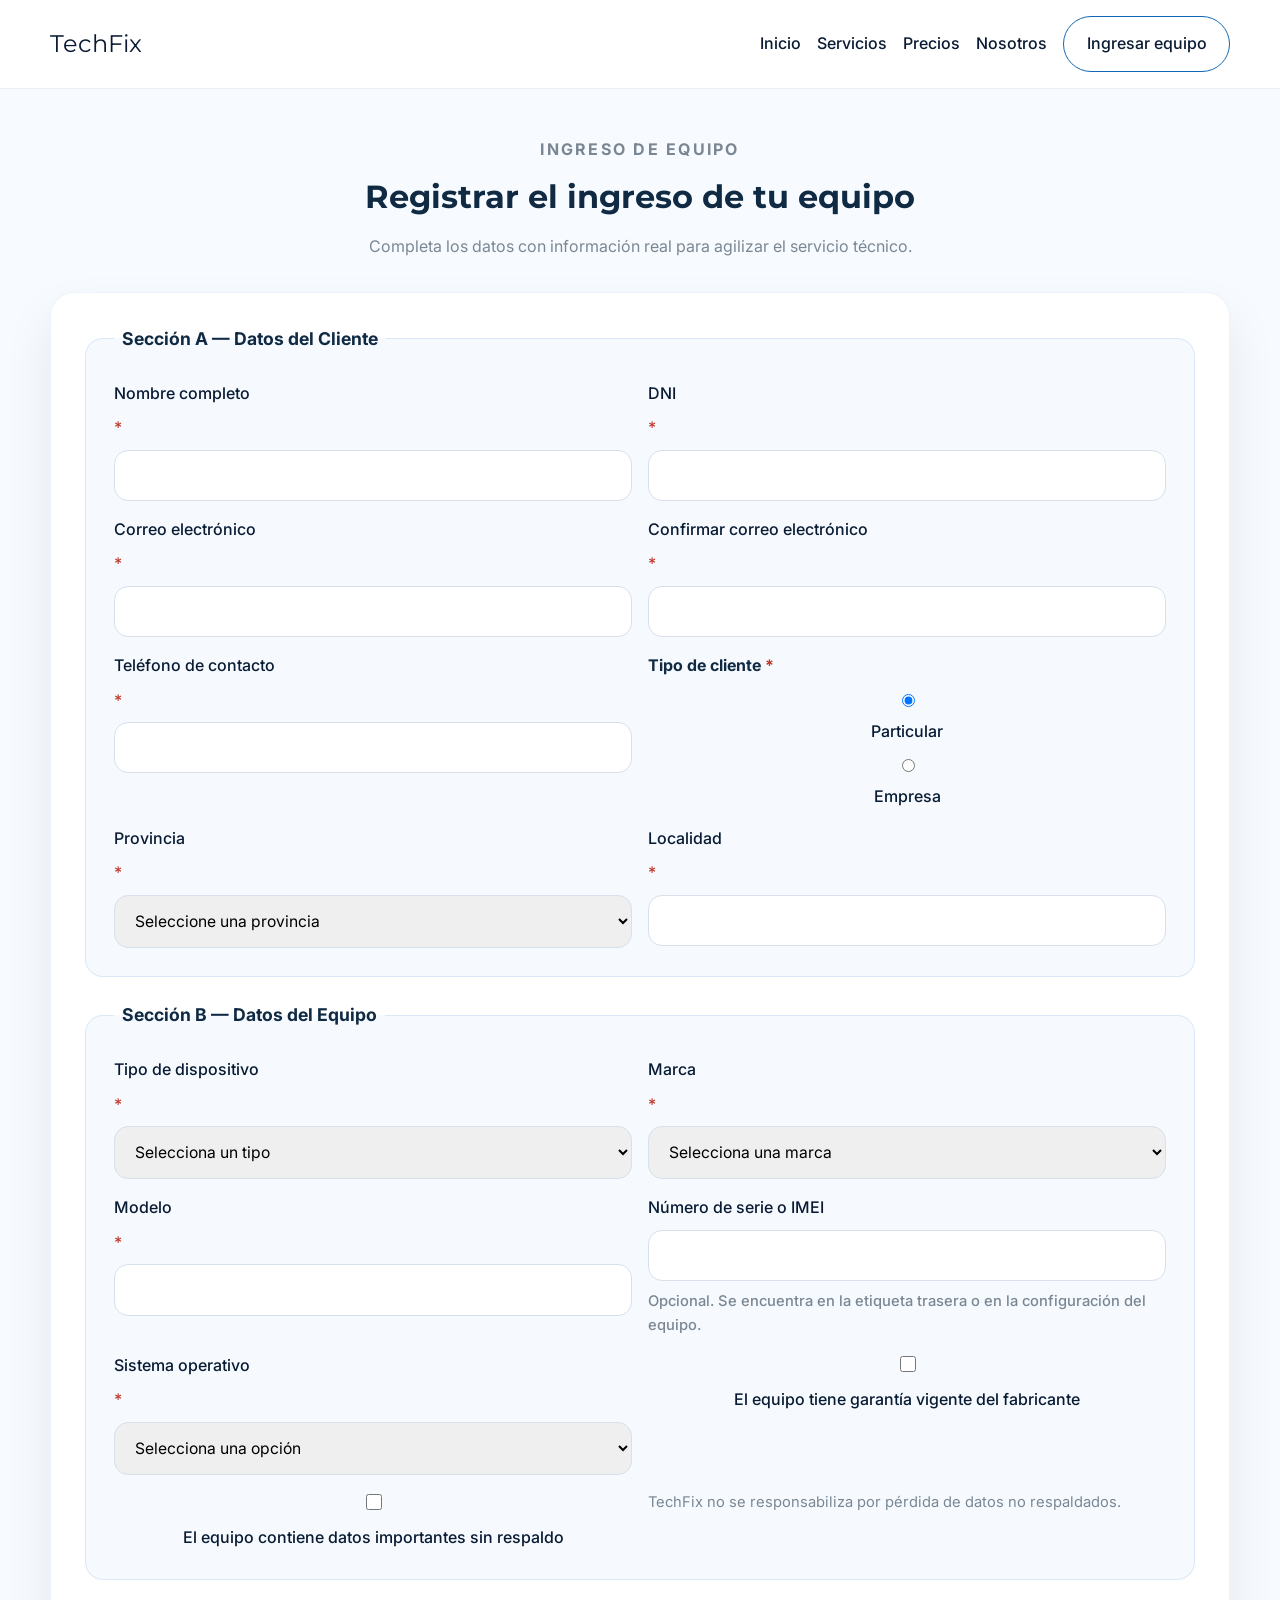
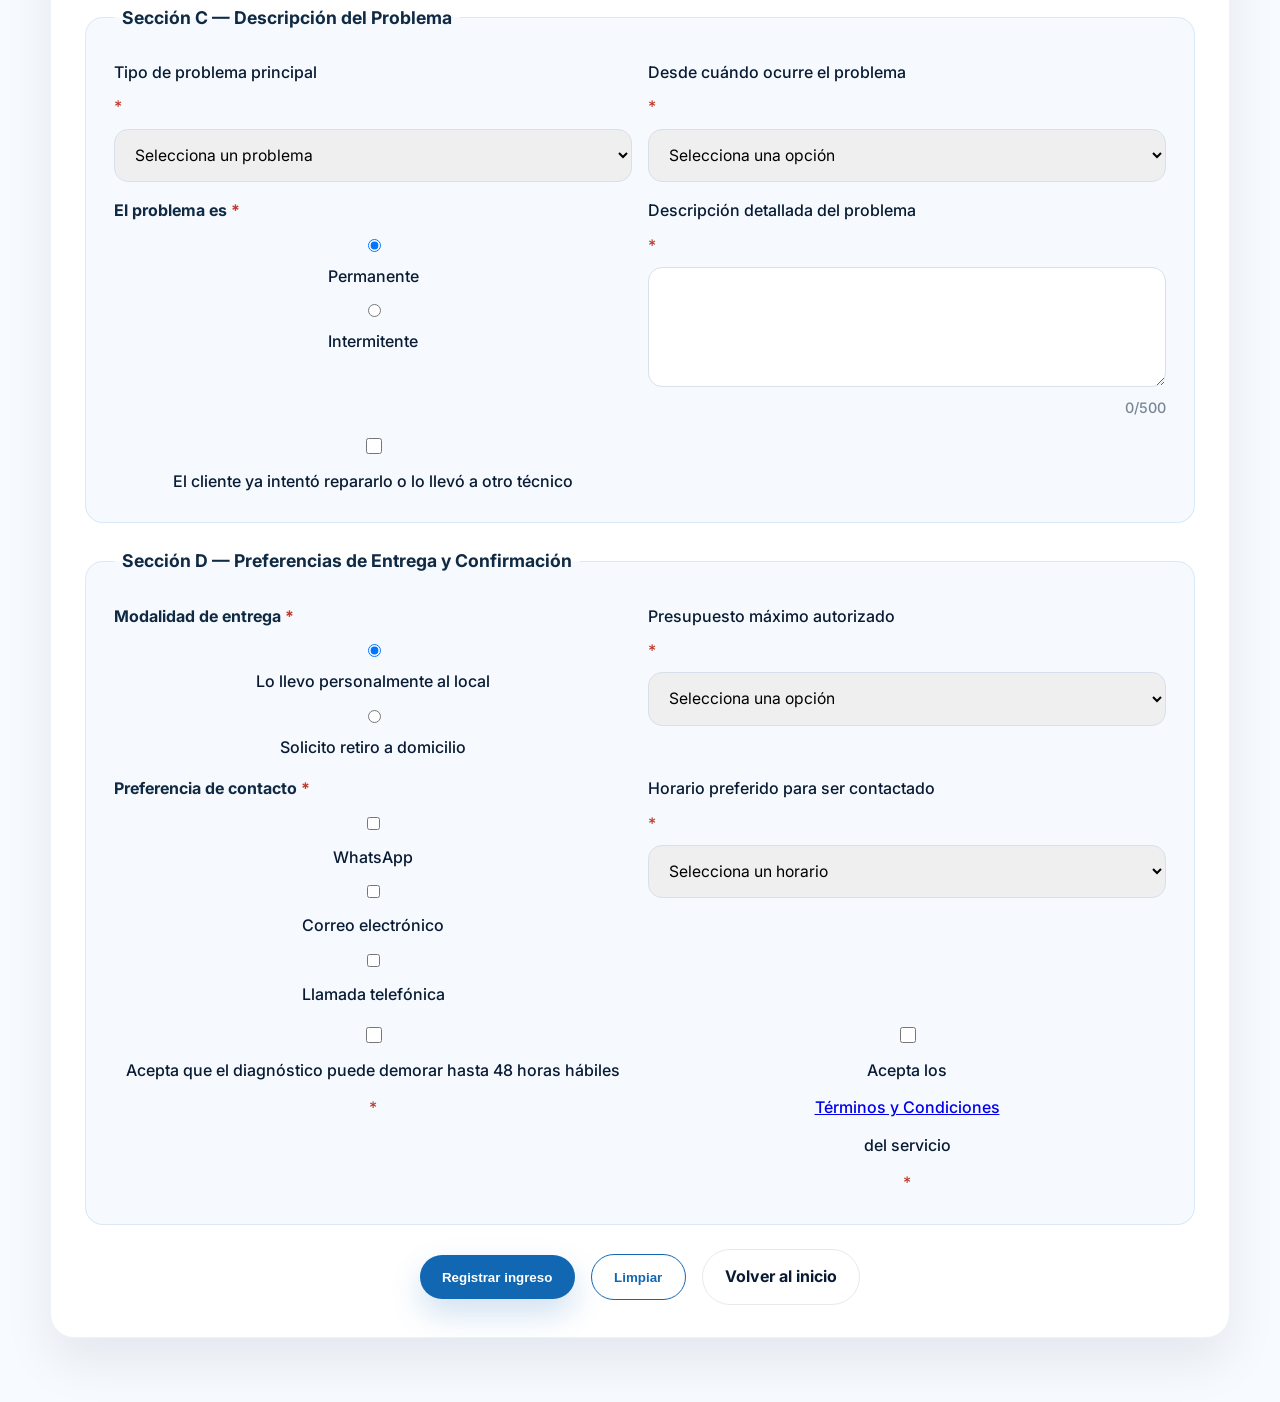
==== ingreso.html @ 47929bcd "etapa2: formulario de ingreso y estructura inicial" ====
<!DOCTYPE html>
<html lang="es">
<head>
  <meta charset="UTF-8">
  <meta name="viewport" content="width=device-width, initial-scale=1.0">
  <title>TechFix | Ingreso de Equipo</title>
  <link rel="preconnect" href="https://fonts.googleapis.com">
  <link rel="preconnect" href="https://fonts.gstatic.com" crossorigin>
  <link href="https://fonts.googleapis.com/css2?family=Inter:wght@400;500;600;700&family=Montserrat:wght@600;700&display=swap" rel="stylesheet">
  <link rel="stylesheet" href="style.css">
  <link rel="stylesheet" href="ingreso.css">
</head>
<body>
  <header class="site-header">
    <div class="container header-inner">
      <a href="index.html" class="brand">TechFix</a>
      <nav class="main-nav">
        <a href="index.html">Inicio</a>
        <a href="index.html#servicios">Servicios</a>
        <a href="index.html#precios">Precios</a>
        <a href="index.html#marcas">Nosotros</a>
        <a href="ingreso.html" class="button-outline">Ingresar equipo</a>
      </nav>
    </div>
  </header>

  <main>
    <section class="form-page">
      <div class="container">
        <div class="form-header">
          <p class="section-label">Ingreso de equipo</p>
          <h1>Registrar el ingreso de tu equipo</h1>
          <p>Completa los datos con información real para agilizar el servicio técnico.</p>
        </div>

        <form id="ingreso-form" class="card form-card" novalidate>
          <fieldset class="form-section">
            <legend>Sección A — Datos del Cliente</legend>
            <div class="form-grid">
              <label for="nombre">Nombre completo <span class="required">*</span>
                <input type="text" id="nombre" name="nombre" required>
              </label>
              <label for="dni">DNI <span class="required">*</span>
                <input type="text" id="dni" name="dni" required>
              </label>
              <label for="email">Correo electrónico <span class="required">*</span>
                <input type="email" id="email" name="email" required>
              </label>
              <label for="email-confirm">Confirmar correo electrónico <span class="required">*</span>
                <input type="email" id="email-confirm" name="email-confirm" required>
              </label>
              <label for="telefono">Teléfono de contacto <span class="required">*</span>
                <input type="tel" id="telefono" name="telefono" required>
              </label>
              <div class="field-group radios">
                <span class="field-label">Tipo de cliente <span class="required">*</span></span>
                <label><input type="radio" name="tipo-cliente" value="Particular" checked> Particular</label>
                <label><input type="radio" name="tipo-cliente" value="Empresa"> Empresa</label>
              </div>
              <div id="empresa-fields" class="conditional-field hidden">
                <label for="empresa">Nombre de la empresa
                  <input type="text" id="empresa" name="empresa">
                </label>
                <label for="cuit">CUIT
                  <input type="text" id="cuit" name="cuit">
                </label>
              </div>
              <label for="provincia">Provincia <span class="required">*</span>
                <select id="provincia" name="provincia" required>
                  <option value="">Seleccione una provincia</option>
                  <option>Buenos Aires</option>
                  <option>Catamarca</option>
                  <option>Chaco</option>
                  <option>Chubut</option>
                  <option>Córdoba</option>
                  <option>Corrientes</option>
                  <option>Entre Ríos</option>
                  <option>Formosa</option>
                  <option>Jujuy</option>
                  <option>La Pampa</option>
                  <option>La Rioja</option>
                  <option>Mendoza</option>
                  <option>Misiones</option>
                  <option>Neuquén</option>
                  <option>Río Negro</option>
                  <option>Salta</option>
                  <option>San Juan</option>
                  <option>San Luis</option>
                  <option>Santa Cruz</option>
                  <option>Santa Fe</option>
                  <option>Santiago del Estero</option>
                  <option>Tierra del Fuego</option>
                  <option>Tucumán</option>
                </select>
              </label>
              <label for="localidad">Localidad <span class="required">*</span>
                <input type="text" id="localidad" name="localidad" required>
              </label>
            </div>
          </fieldset>

          <fieldset class="form-section">
            <legend>Sección B — Datos del Equipo</legend>
            <div class="form-grid">
              <label for="tipo-equipo">Tipo de dispositivo <span class="required">*</span>
                <select id="tipo-equipo" name="tipo-equipo" required>
                  <option value="">Selecciona un tipo</option>
                  <option>Notebook</option>
                  <option>Computador de escritorio</option>
                  <option>Impresora</option>
                  <option>Tablet</option>
                  <option>Teléfono móvil</option>
                  <option>Otro</option>
                </select>
              </label>
              <div id="otro-equipo-field" class="conditional-field hidden">
                <label for="otro-equipo">Especificar otro dispositivo
                  <input type="text" id="otro-equipo" name="otro-equipo">
                </label>
              </div>
              <label for="marca">Marca <span class="required">*</span>
                <select id="marca" name="marca" required>
                  <option value="">Selecciona una marca</option>
                  <option>HP</option>
                  <option>Dell</option>
                  <option>Lenovo</option>
                  <option>Apple</option>
                  <option>Samsung</option>
                  <option>Asus</option>
                  <option>Acer</option>
                  <option>Canon</option>
                  <option>Otra</option>
                </select>
              </label>
              <div id="otra-marca-field" class="conditional-field hidden">
                <label for="otra-marca">Especificar otra marca
                  <input type="text" id="otra-marca" name="otra-marca">
                </label>
              </div>
              <label for="modelo">Modelo <span class="required">*</span>
                <input type="text" id="modelo" name="modelo" required>
              </label>
              <label for="serie">Número de serie o IMEI
                <input type="text" id="serie" name="serie">
                <span class="field-note">Opcional. Se encuentra en la etiqueta trasera o en la configuración del equipo.</span>
              </label>
              <label for="sistema-operativo">Sistema operativo <span class="required">*</span>
                <select id="sistema-operativo" name="sistema-operativo" required>
                  <option value="">Selecciona una opción</option>
                  <option>Windows 10</option>
                  <option>Windows 11</option>
                  <option>macOS</option>
                  <option>Linux</option>
                  <option>Android</option>
                  <option>iOS</option>
                  <option>No aplica / No sabe</option>
                </select>
              </label>
              <label class="checkbox-field">
                <input type="checkbox" id="garantia" name="garantia">
                El equipo tiene garantía vigente del fabricante
              </label>
              <div id="garantia-field" class="conditional-field hidden">
                <label for="orden-compra">Número de orden de compra o fecha de compra
                  <input type="text" id="orden-compra" name="orden-compra">
                </label>
              </div>
              <label class="checkbox-field">
                <input type="checkbox" id="datos-importantes" name="datos-importantes">
                El equipo contiene datos importantes sin respaldo
              </label>
              <p class="warning-note">TechFix no se responsabiliza por pérdida de datos no respaldados.</p>
            </div>
          </fieldset>

          <fieldset class="form-section">
            <legend>Sección C — Descripción del Problema</legend>
            <div class="form-grid">
              <label for="tipo-problema">Tipo de problema principal <span class="required">*</span>
                <select id="tipo-problema" name="tipo-problema" required>
                  <option value="">Selecciona un problema</option>
                  <option>No enciende</option>
                  <option>Pantalla dañada</option>
                  <option>Lentitud o rendimiento</option>
                  <option>Virus o malware</option>
                  <option>Problema de red o conectividad</option>
                  <option>Daño por líquido</option>
                  <option>Sonido</option>
                  <option>Otro</option>
                </select>
              </label>
              <label for="desde-cuando">Desde cuándo ocurre el problema <span class="required">*</span>
                <select id="desde-cuando" name="desde-cuando" required>
                  <option value="">Selecciona una opción</option>
                  <option>Hoy</option>
                  <option>Hace algunos días</option>
                  <option>Hace semanas</option>
                  <option>Hace meses</option>
                </select>
              </label>
              <div class="field-group radios">
                <span class="field-label">El problema es <span class="required">*</span></span>
                <label><input type="radio" name="problema-tipo" value="Permanente" checked> Permanente</label>
                <label><input type="radio" name="problema-tipo" value="Intermitente"> Intermitente</label>
              </div>
              <label for="descripcion-problema">Descripción detallada del problema <span class="required">*</span>
                <textarea id="descripcion-problema" name="descripcion-problema" minlength="20" maxlength="500" required></textarea>
                <span class="char-counter"><span id="contador-problema">0</span>/500</span>
              </label>
              <label class="checkbox-field">
                <input type="checkbox" id="intento-reparar" name="intento-reparar">
                El cliente ya intentó repararlo o lo llevó a otro técnico
              </label>
              <div id="descripcion-anterior-field" class="conditional-field hidden">
                <label for="descripcion-anterior">Describe qué se hizo anteriormente (opcional)
                  <textarea id="descripcion-anterior" name="descripcion-anterior" maxlength="300"></textarea>
                  <span class="char-counter"><span id="contador-anterior">0</span>/300</span>
                </label>
              </div>
            </div>
          </fieldset>

          <fieldset class="form-section">
            <legend>Sección D — Preferencias de Entrega y Confirmación</legend>
            <div class="form-grid">
              <div class="field-group radios">
                <span class="field-label">Modalidad de entrega <span class="required">*</span></span>
                <label><input type="radio" name="entrega" value="Local" checked> Lo llevo personalmente al local</label>
                <label><input type="radio" name="entrega" value="Domicilio"> Solicito retiro a domicilio</label>
              </div>
              <div id="direccion-domicilio-field" class="conditional-field hidden">
                <label for="direccion-domicilio">Dirección completa para retiro
                  <input type="text" id="direccion-domicilio" name="direccion-domicilio">
                </label>
              </div>
              <label for="presupuesto">Presupuesto máximo autorizado <span class="required">*</span>
                <select id="presupuesto" name="presupuesto" required>
                  <option value="">Selecciona una opción</option>
                  <option>Hasta $5.000</option>
                  <option>Hasta $15.000</option>
                  <option>Hasta $30.000</option>
                  <option>Sin límite</option>
                  <option>Necesito consultar antes de aprobar cualquier gasto</option>
                </select>
              </label>
              <div class="field-group checkboxes">
                <span class="field-label">Preferencia de contacto <span class="required">*</span></span>
                <label><input type="checkbox" name="contacto" value="WhatsApp"> WhatsApp</label>
                <label><input type="checkbox" name="contacto" value="Correo electronico"> Correo electrónico</label>
                <label><input type="checkbox" name="contacto" value="Llamada telefonica"> Llamada telefónica</label>
              </div>
              <label for="horario">Horario preferido para ser contactado <span class="required">*</span>
                <select id="horario" name="horario" required>
                  <option value="">Selecciona un horario</option>
                  <option>Mañana 9 a 12</option>
                  <option>Tarde 12 a 17</option>
                  <option>Tarde-noche 17 a 20</option>
                  <option>Indistinto</option>
                </select>
              </label>
              <label class="checkbox-field">
                <input type="checkbox" id="acepta-diagnostico" name="acepta-diagnostico" required>
                Acepta que el diagnóstico puede demorar hasta 48 horas hábiles <span class="required">*</span>
              </label>
              <label class="checkbox-field">
                <input type="checkbox" id="acepta-terminos" name="acepta-terminos" required>
                Acepta los <a href="#" class="link">Términos y Condiciones</a> del servicio <span class="required">*</span>
              </label>
            </div>
          </fieldset>

          <div class="form-actions">
            <button type="submit" class="button-primary">Registrar ingreso</button>
            <button type="reset" class="button-outline">Limpiar</button>
            <a href="index.html" class="button-link">Volver al inicio</a>
          </div>
        </form>
      </div>
    </section>
  </main>

  <script>
    const tipoClienteRadios = document.querySelectorAll('input[name="tipo-cliente"]');
    const empresaFields = document.getElementById('empresa-fields');
    const tipoEquipoSelect = document.getElementById('tipo-equipo');
    const otroEquipoField = document.getElementById('otro-equipo-field');
    const marcaSelect = document.getElementById('marca');
    const otraMarcaField = document.getElementById('otra-marca-field');
    const garantiaCheckbox = document.getElementById('garantia');
    const garantiaField = document.getElementById('garantia-field');
    const intentoRepararCheckbox = document.getElementById('intento-reparar');
    const descripcionAnteriorField = document.getElementById('descripcion-anterior-field');
    const entregaRadios = document.querySelectorAll('input[name="entrega"]');
    const direccionDomicilioField = document.getElementById('direccion-domicilio-field');
    const descripcionProblema = document.getElementById('descripcion-problema');
    const contadorProblema = document.getElementById('contador-problema');
    const descripcionAnterior = document.getElementById('descripcion-anterior');
    const contadorAnterior = document.getElementById('contador-anterior');
    const contactoCheckboxes = document.querySelectorAll('input[name="contacto"]');
    const form = document.getElementById('ingreso-form');

    function toggleEmpresa() {
      const seleccionado = document.querySelector('input[name="tipo-cliente"]:checked').value;
      empresaFields.classList.toggle('hidden', seleccionado !== 'Empresa');
    }

    function toggleOtroEquipo() {
      otroEquipoField.classList.toggle('hidden', tipoEquipoSelect.value !== 'Otro');
    }

    function toggleOtraMarca() {
      otraMarcaField.classList.toggle('hidden', marcaSelect.value !== 'Otra');
    }

    function toggleGarantia() {
      garantiaField.classList.toggle('hidden', !garantiaCheckbox.checked);
    }

    function toggleDescripcionAnterior() {
      descripcionAnteriorField.classList.toggle('hidden', !intentoRepararCheckbox.checked);
    }

    function toggleDireccionDomicilio() {
      direccionDomicilioField.classList.toggle('hidden', document.querySelector('input[name="entrega"]:checked').value !== 'Domicilio');
    }

    function updateCounter(field, counter) {
      counter.textContent = field.value.length;
    }

    tipoClienteRadios.forEach(radio => radio.addEventListener('change', toggleEmpresa));
    tipoEquipoSelect.addEventListener('change', toggleOtroEquipo);
    marcaSelect.addEventListener('change', toggleOtraMarca);
    garantiaCheckbox.addEventListener('change', toggleGarantia);
    intentoRepararCheckbox.addEventListener('change', toggleDescripcionAnterior);
    entregaRadios.forEach(radio => radio.addEventListener('change', toggleDireccionDomicilio));

    descripcionProblema.addEventListener('input', () => updateCounter(descripcionProblema, contadorProblema));
    descripcionAnterior.addEventListener('input', () => updateCounter(descripcionAnterior, contadorAnterior));

    form.addEventListener('submit', event => {
      const anyContact = Array.from(contactoCheckboxes).some(checkbox => checkbox.checked);
      if (!anyContact) {
        event.preventDefault();
        alert('Selecciona al menos una preferencia de contacto.');
      }
    });

    toggleEmpresa();
    toggleOtroEquipo();
    toggleOtraMarca();
    toggleGarantia();
    toggleDescripcionAnterior();
    toggleDireccionDomicilio();
  </script>
</body>
</html>
---- style.css ----
﻿:root {
  --dark-blue: #081b33;
  --medium-blue: #1167b1;
  --soft-blue: #1d4e89;
  --light-gray: #f2f5f9;
  --muted-gray: #7a8793;
  --white: #ffffff;
  --surface: #e9f1fb;
  --shadow: rgba(4, 17, 41, 0.12);
}

* {
  box-sizing: border-box;
}

body {
  margin: 0;
  font-family: 'Inter', sans-serif;
  color: #102a43;
  background: #f8fbff;
  line-height: 1.6;
}

img {
  max-width: 100%;
  display: block;
}

.container {
  width: min(1180px, 100% - 2rem);
  margin: 0 auto;
}

.site-header {
  position: sticky;
  top: 0;
  background: rgba(255, 255, 255, 0.95);
  backdrop-filter: blur(10px);
  border-bottom: 1px solid rgba(16, 42, 67, 0.08);
  z-index: 10;
}

.header-inner {
  display: flex;
  align-items: center;
  justify-content: space-between;
  gap: 1rem;
  padding: 1rem 0;
}

.brand,
.footer-brand {
  font-family: 'Montserrat', sans-serif;
  font-size: 1.5rem;
  color: var(--dark-blue);
  text-decoration: none;
}

.main-nav {
  display: flex;
  align-items: center;
  gap: 1rem;
  flex-wrap: wrap;
}

.main-nav a {
  color: var(--dark-blue);
  text-decoration: none;
  font-weight: 500;
}

.button-outline,
.button-primary {
  display: inline-flex;
  align-items: center;
  justify-content: center;
  padding: 0.85rem 1.3rem;
  border-radius: 999px;
  border: 1px solid transparent;
  text-decoration: none;
  font-weight: 600;
}

.button-outline {
  border-color: var(--medium-blue);
  color: var(--medium-blue);
}

.hero {
  position: relative;
  min-height: 80vh;
  display: flex;
  align-items: center;
  color: var(--white);
  background: linear-gradient(180deg, rgba(8, 27, 51, 0.85), rgba(8, 27, 51, 0.85)), url('https://images.unsplash.com/photo-1518770660439-4636190af475?auto=format&fit=crop&w=1300&q=80') center/cover no-repeat;
}

.hero-overlay {
  position: absolute;
  inset: 0;
  background: radial-gradient(circle at top left, rgba(17, 99, 184, 0.25), transparent 35%), radial-gradient(circle at bottom right, rgba(31, 64, 142, 0.35), transparent 25%);
}

.hero-content {
  position: relative;
  display: grid;
  grid-template-columns: 1fr 320px;
  gap: 2rem;
  align-items: center;
  padding: 6rem 0;
}

.hero-copy {
  max-width: 540px;
}

.eyebrow {
  text-transform: uppercase;
  letter-spacing: 0.2em;
  color: #a9c4e3;
  margin-bottom: 0.75rem;
  font-size: 0.85rem;
}

.hero h1 {
  font-family: 'Montserrat', sans-serif;
  font-size: clamp(2.75rem, 3.5vw, 4.5rem);
  margin: 0;
  line-height: 1.05;
}

.hero-text {
  margin: 1.5rem 0 2rem;
  max-width: 520px;
  color: #e7eef9;
}

.button-primary {
  background: var(--medium-blue);
  color: var(--white);
  box-shadow: 0 14px 32px rgba(17, 99, 184, 0.2);
}

.hero-highlights {
  display: grid;
  gap: 1rem;
}

.highlight-card {
  background: rgba(255, 255, 255, 0.12);
  border: 1px solid rgba(255, 255, 255, 0.16);
  padding: 1rem;
  border-radius: 18px;
  color: var(--white);
  font-weight: 600;
  min-height: 72px;
  display: flex;
  align-items: center;
  justify-content: center;
}

.section-header {
  text-align: center;
  margin: 5rem 0 2rem;
}

.section-label {
  display: inline-block;
  color: var(--medium-blue);
  font-weight: 700;
  letter-spacing: 0.14em;
  text-transform: uppercase;
  margin-bottom: 0.75rem;
}

.section-header h2 {
  margin: 0;
  font-size: clamp(2rem, 2.5vw, 2.75rem);
}

.services-grid,
.brand-grid,
.testimonial-grid {
  display: grid;
  gap: 1.5rem;
}

.services-grid {
  grid-template-columns: repeat(3, minmax(0, 1fr));
}

.service-card,
.testimonial-card {
  background: var(--white);
  border-radius: 24px;
  padding: 1.75rem;
  border: 1px solid rgba(16, 42, 67, 0.08);
  box-shadow: 0 10px 30px rgba(4, 17, 41, 0.05);
  transition: transform 0.25s ease, box-shadow 0.25s ease;
}

.service-card:hover,
.testimonial-card:hover {
  transform: translateY(-6px);
  box-shadow: 0 18px 40px rgba(4, 17, 41, 0.12);
}

.service-icon {
  font-size: 2rem;
  margin-bottom: 1rem;
}

.service-card h3 {
  margin-top: 0;
  margin-bottom: 0.75rem;
  font-size: 1.25rem;
}

.service-card p {
  margin: 0 0 1rem;
  color: var(--muted-gray);
}

.service-card span {
  color: var(--medium-blue);
  font-weight: 600;
}

.brand-grid {
  grid-template-columns: repeat(4, minmax(0, 1fr));
  align-items: center;
}

.brand-chip {
  background: var(--surface);
  color: var(--dark-blue);
  border-radius: 999px;
  padding: 1rem 1.25rem;
  text-align: center;
  font-weight: 700;
}

.table-wrapper {
  overflow-x: auto;
}

table {
  width: 100%;
  border-collapse: collapse;
  background: var(--white);
  border-radius: 18px;
  overflow: hidden;
}

thead {
  background: var(--medium-blue);
  color: var(--white);
}

th,
td {
  padding: 1rem 1.25rem;
  text-align: left;
  border-bottom: 1px solid rgba(16, 42, 67, 0.08);
}

tbody tr:nth-child(even) {
  background: var(--light-gray);
}

tbody tr:last-child td {
  border-bottom: none;
}

.testimonial-grid {
  grid-template-columns: repeat(3, minmax(0, 1fr));
}

.quote {
  margin: 0 0 1rem;
  font-style: italic;
}

.testimonial-meta {
  display: block;
  color: var(--muted-gray);
  font-size: 0.95rem;
}

.site-footer {
  background: var(--dark-blue);
  color: var(--white);
  padding: 3rem 0 2rem;
}

.footer-grid {
  display: grid;
  grid-template-columns: repeat(4, minmax(0, 1fr));
  gap: 2rem;
}

.site-footer h3 {
  margin-top: 0;
}

.site-footer p {
  margin: 0.6rem 0;
  color: #d7e3f5;
}

.footer-copy {
  text-align: center;
  margin-top: 2rem;
  color: #9fb9da;
}

@media (max-width: 980px) {
  .hero-content {
    grid-template-columns: 1fr;
    padding-top: 4rem;
    padding-bottom: 4rem;
  }

  .services-grid,
  .testimonial-grid,
  .brand-grid,
  .footer-grid {
    grid-template-columns: repeat(2, minmax(0, 1fr));
  }
}

@media (max-width: 720px) {
  .header-inner,
  .hero-content,
  .footer-grid {
    display: block;
  }

  .main-nav {
    gap: 0.75rem;
  }

  .section-header {
    text-align: left;
  }

  .services-grid,
  .testimonial-grid,
  .brand-grid {
    grid-template-columns: 1fr;
  }

  .hero {
    min-height: 65vh;
  }

  th,
  td {
    padding: 0.9rem 0.85rem;
  }
}
---- ingreso.css ----
:root {
  --dark-blue: #081b33;
  --medium-blue: #1167b1;
  --soft-blue: #1d4e89;
  --light-gray: #f2f5f9;
  --muted-gray: #7a8793;
  --white: #ffffff;
  --surface: #eef4fb;
  --shadow: rgba(4, 17, 41, 0.08);
  --success: #1c7c54;
  --danger: #c0392b;
}

body {
  background: #f7fbff;
}

.form-page {
  padding: 3rem 0 4rem;
}

.form-header {
  text-align: center;
  margin-bottom: 2rem;
}

.form-header h1 {
  font-family: 'Montserrat', sans-serif;
  font-size: clamp(2rem, 2.5vw, 2.5rem);
  margin: 0.5rem 0 0.75rem;
}

.form-header p {
  color: var(--muted-gray);
  max-width: 640px;
  margin: 0 auto;
}

.form-card {
  background: var(--white);
  border-radius: 24px;
  padding: 2rem;
  box-shadow: 0 24px 50px rgba(4, 17, 41, 0.08);
  border: 1px solid rgba(17, 99, 184, 0.08);
}

.form-section {
  border: 1px solid rgba(17, 99, 184, 0.12);
  border-radius: 18px;
  padding: 1.75rem;
  margin-bottom: 1.5rem;
  background: #f6faff;
}

.form-section legend {
  font-size: 1.1rem;
  font-weight: 700;
  padding: 0 0.5rem;
}

.form-grid {
  display: grid;
  gap: 1rem;
  grid-template-columns: repeat(2, minmax(0, 1fr));
}

label {
  display: flex;
  flex-direction: column;
  gap: 0.55rem;
  font-weight: 500;
  color: var(--dark-blue);
}

input[type="text"],
input[type="email"],
input[type="tel"],
select,
textarea {
  width: 100%;
  border: 1px solid #d7e0eb;
  border-radius: 14px;
  padding: 0.95rem 1rem;
  font-family: inherit;
  font-size: 0.98rem;
  transition: border-color 0.25s ease, box-shadow 0.25s ease;
}

input[type="text"]:focus,
input[type="email"]:focus,
input[type="tel"]:focus,
select:focus,
textarea:focus {
  outline: none;
  border-color: var(--medium-blue);
  box-shadow: 0 0 0 4px rgba(17, 99, 184, 0.12);
}

textarea {
  min-height: 120px;
  resize: vertical;
}

.field-group {
  display: flex;
  flex-direction: column;
  gap: 0.75rem;
}

.field-group.radios,
.field-group.checkboxes {
  gap: 0.75rem;
}

.field-group label,
.checkbox-field {
  display: flex;
  align-items: center;
  gap: 0.75rem;
  font-weight: 500;
}

.checkbox-field input {
  width: 1rem;
  height: 1rem;
}

.field-label {
  font-weight: 700;
}

.required {
  color: var(--danger);
}

.hidden {
  display: none;
}

.field-note,
.warning-note {
  color: var(--muted-gray);
  font-size: 0.92rem;
}

.warning-note {
  margin: 0;
}

.char-counter {
  font-size: 0.9rem;
  color: var(--muted-gray);
  text-align: right;
}

.form-actions {
  display: flex;
  flex-wrap: wrap;
  align-items: center;
  gap: 1rem;
  justify-content: center;
  margin-top: 1.5rem;
}

.button-link,
.button-outline,
.button-primary {
  text-decoration: none;
  border-radius: 999px;
  padding: 0.9rem 1.4rem;
  font-weight: 700;
}

.button-primary {
  background: var(--medium-blue);
  color: var(--white);
  border: none;
}

.button-outline {
  border: 1px solid var(--medium-blue);
  color: var(--medium-blue);
  background: transparent;
}

.button-link {
  color: var(--dark-blue);
  background: transparent;
  border: 1px solid rgba(16, 42, 67, 0.1);
}

.campo-error {
  border-color: var(--danger) !important;
}

.campo-ok {
  border-color: var(--success) !important;
}

@media (max-width: 900px) {
  .form-grid {
    grid-template-columns: 1fr;
  }
}

@media (max-width: 640px) {
  .form-card {
    padding: 1.5rem;
  }

  .form-actions {
    flex-direction: column;
  }
}
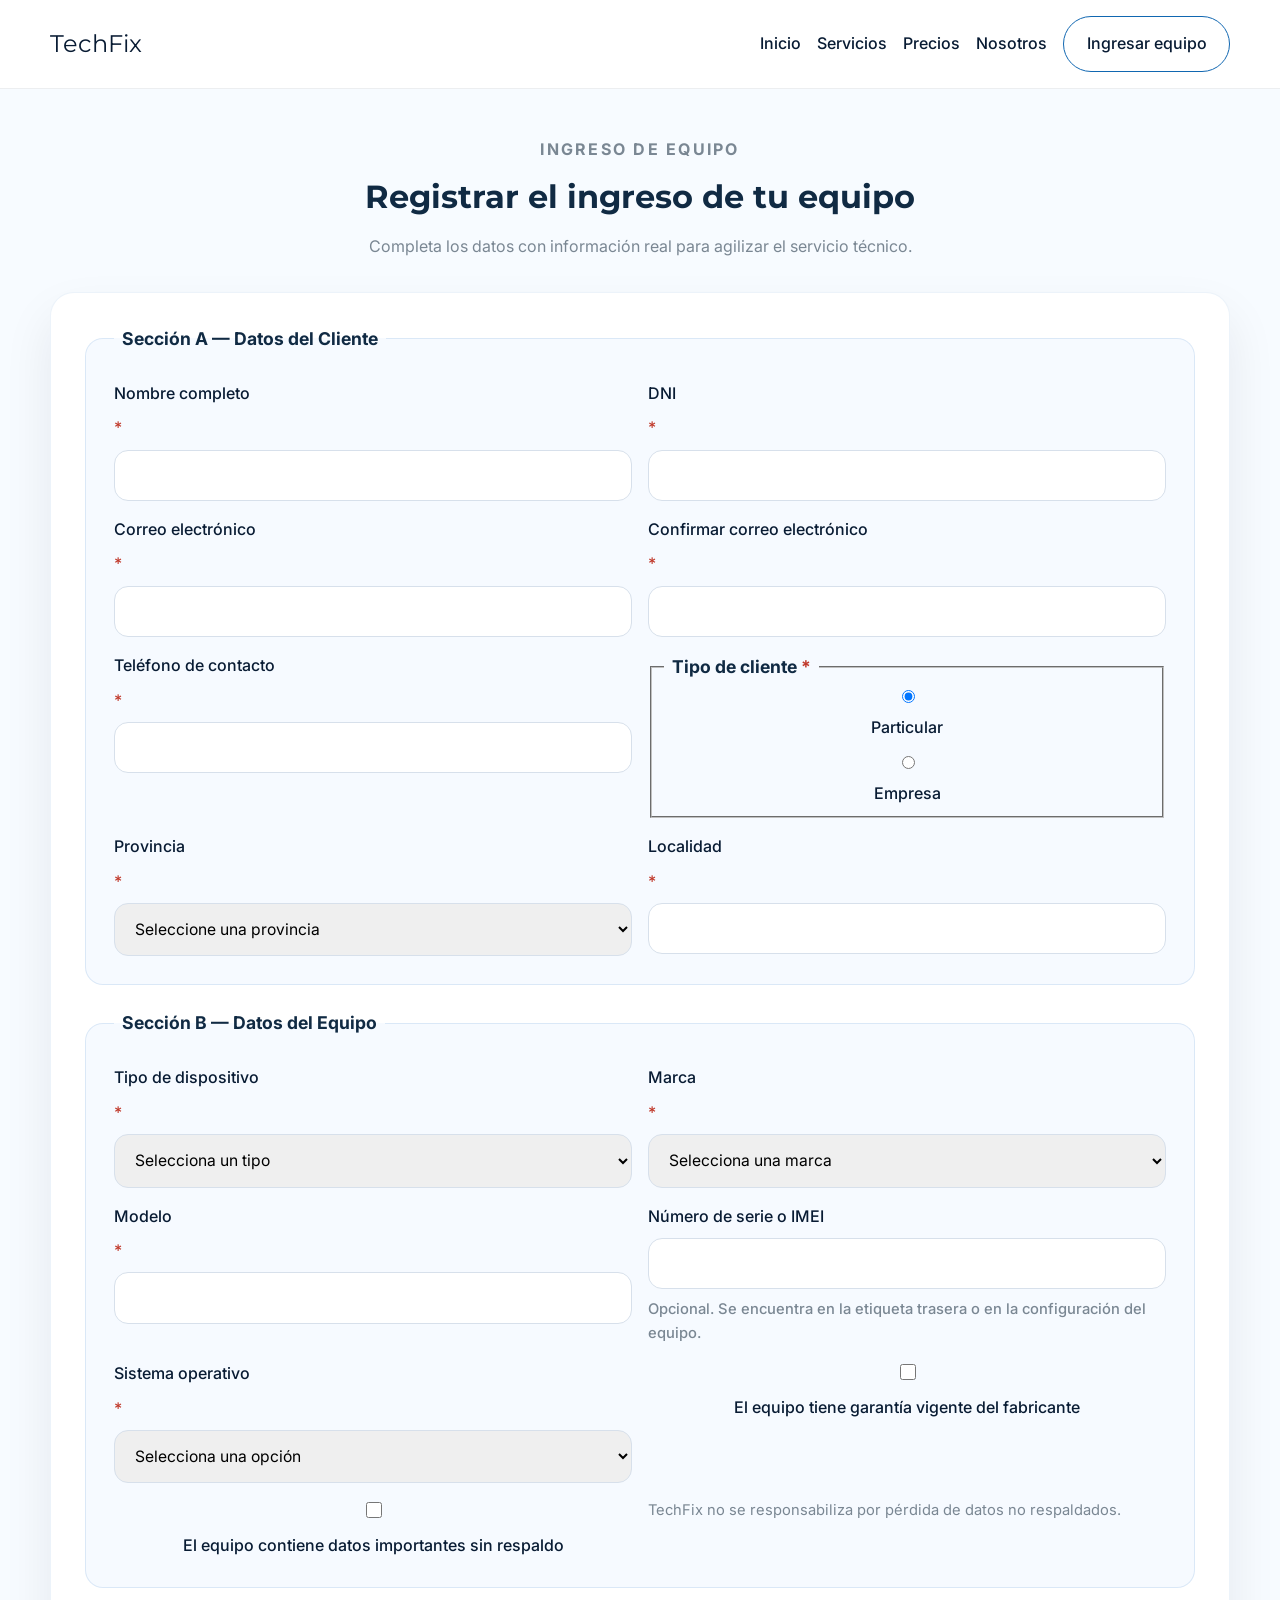
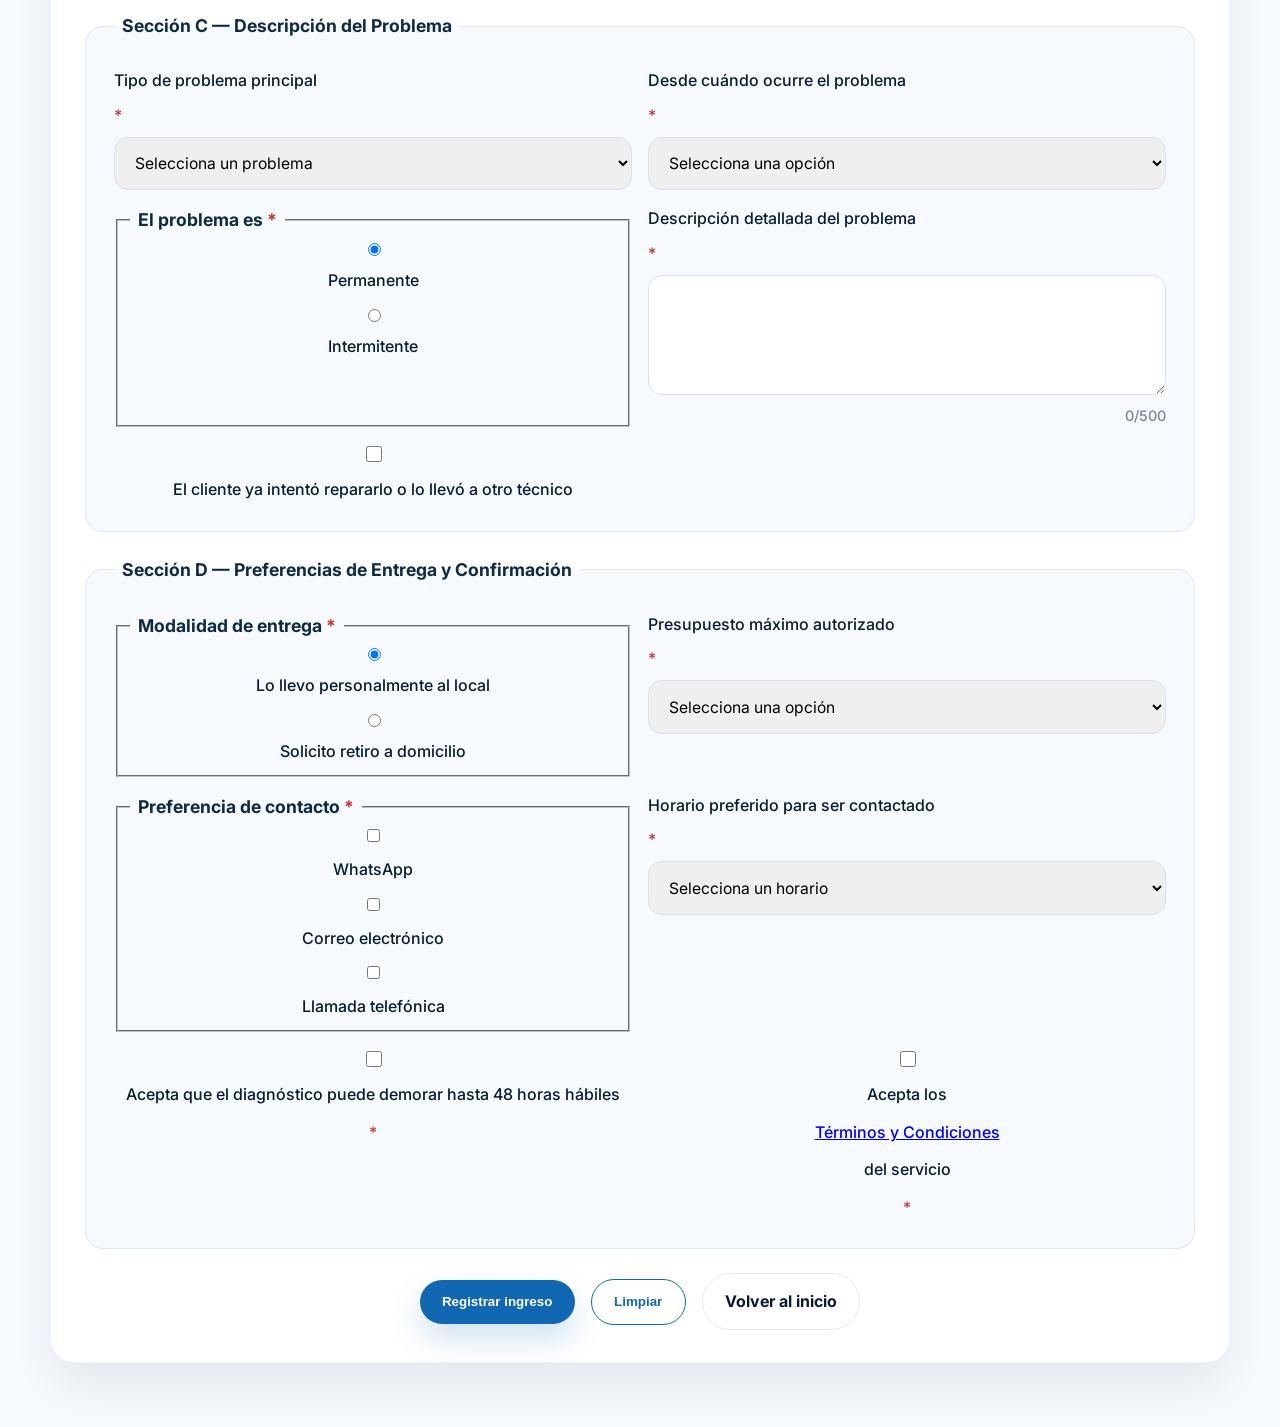
==== commit fbdc5ff6: "etapa3: entrega final - proyecto completo y validaciones" ====
--- a/ingreso.html
+++ b/ingreso.html
@@ -33,6 +33,8 @@
           <p>Completa los datos con información real para agilizar el servicio técnico.</p>
         </div>
 
+        <div id="validation-summary" class="validation-summary hidden" role="status" aria-live="polite"></div>
+
         <form id="ingreso-form" class="card form-card" novalidate>
           <fieldset class="form-section">
             <legend>Sección A — Datos del Cliente</legend>
@@ -52,11 +54,11 @@
               <label for="telefono">Teléfono de contacto <span class="required">*</span>
                 <input type="tel" id="telefono" name="telefono" required>
               </label>
-              <div class="field-group radios">
-                <span class="field-label">Tipo de cliente <span class="required">*</span></span>
-                <label><input type="radio" name="tipo-cliente" value="Particular" checked> Particular</label>
-                <label><input type="radio" name="tipo-cliente" value="Empresa"> Empresa</label>
-              </div>
+              <fieldset class="field-group radios">
+                <legend>Tipo de cliente <span class="required">*</span></legend>
+                <label for="tipo-cliente-particular"><input type="radio" id="tipo-cliente-particular" name="tipo-cliente" value="Particular" checked> Particular</label>
+                <label for="tipo-cliente-empresa"><input type="radio" id="tipo-cliente-empresa" name="tipo-cliente" value="Empresa"> Empresa</label>
+              </fieldset>
               <div id="empresa-fields" class="conditional-field hidden">
                 <label for="empresa">Nombre de la empresa
                   <input type="text" id="empresa" name="empresa">
@@ -198,11 +200,11 @@
                   <option>Hace meses</option>
                 </select>
               </label>
-              <div class="field-group radios">
-                <span class="field-label">El problema es <span class="required">*</span></span>
-                <label><input type="radio" name="problema-tipo" value="Permanente" checked> Permanente</label>
-                <label><input type="radio" name="problema-tipo" value="Intermitente"> Intermitente</label>
-              </div>
+              <fieldset class="field-group radios">
+                <legend>El problema es <span class="required">*</span></legend>
+                <label for="problema-permanente"><input type="radio" id="problema-permanente" name="problema-tipo" value="Permanente" checked> Permanente</label>
+                <label for="problema-intermitente"><input type="radio" id="problema-intermitente" name="problema-tipo" value="Intermitente"> Intermitente</label>
+              </fieldset>
               <label for="descripcion-problema">Descripción detallada del problema <span class="required">*</span>
                 <textarea id="descripcion-problema" name="descripcion-problema" minlength="20" maxlength="500" required></textarea>
                 <span class="char-counter"><span id="contador-problema">0</span>/500</span>
@@ -223,11 +225,11 @@
           <fieldset class="form-section">
             <legend>Sección D — Preferencias de Entrega y Confirmación</legend>
             <div class="form-grid">
-              <div class="field-group radios">
-                <span class="field-label">Modalidad de entrega <span class="required">*</span></span>
-                <label><input type="radio" name="entrega" value="Local" checked> Lo llevo personalmente al local</label>
-                <label><input type="radio" name="entrega" value="Domicilio"> Solicito retiro a domicilio</label>
-              </div>
+              <fieldset class="field-group radios">
+                <legend>Modalidad de entrega <span class="required">*</span></legend>
+                <label for="entrega-local"><input type="radio" id="entrega-local" name="entrega" value="Local" checked> Lo llevo personalmente al local</label>
+                <label for="entrega-domicilio"><input type="radio" id="entrega-domicilio" name="entrega" value="Domicilio"> Solicito retiro a domicilio</label>
+              </fieldset>
               <div id="direccion-domicilio-field" class="conditional-field hidden">
                 <label for="direccion-domicilio">Dirección completa para retiro
                   <input type="text" id="direccion-domicilio" name="direccion-domicilio">
@@ -243,12 +245,12 @@
                   <option>Necesito consultar antes de aprobar cualquier gasto</option>
                 </select>
               </label>
-              <div class="field-group checkboxes">
-                <span class="field-label">Preferencia de contacto <span class="required">*</span></span>
-                <label><input type="checkbox" name="contacto" value="WhatsApp"> WhatsApp</label>
-                <label><input type="checkbox" name="contacto" value="Correo electronico"> Correo electrónico</label>
-                <label><input type="checkbox" name="contacto" value="Llamada telefonica"> Llamada telefónica</label>
-              </div>
+              <fieldset class="field-group checkboxes">
+                <legend>Preferencia de contacto <span class="required">*</span></legend>
+                <label for="contacto-whatsapp"><input type="checkbox" id="contacto-whatsapp" name="contacto" value="WhatsApp"> WhatsApp</label>
+                <label for="contacto-email"><input type="checkbox" id="contacto-email" name="contacto" value="Correo electronico"> Correo electrónico</label>
+                <label for="contacto-llamada"><input type="checkbox" id="contacto-llamada" name="contacto" value="Llamada telefonica"> Llamada telefónica</label>
+              </fieldset>
               <label for="horario">Horario preferido para ser contactado <span class="required">*</span>
                 <select id="horario" name="horario" required>
                   <option value="">Selecciona un horario</option>
@@ -269,89 +271,34 @@
             </div>
           </fieldset>
 
-          <div class="form-actions">
+            <div class="form-actions">
             <button type="submit" class="button-primary">Registrar ingreso</button>
             <button type="reset" class="button-outline">Limpiar</button>
             <a href="index.html" class="button-link">Volver al inicio</a>
           </div>
         </form>
+
+        <section id="confirmation-section" class="confirmation-card hidden" aria-live="polite">
+          <h2>Ingreso confirmado</h2>
+          <p id="confirmation-message">Tu ingreso fue registrado correctamente.</p>
+          <ul class="confirmation-list">
+            <li><strong>Cliente:</strong> <span id="confirm-nombre"></span></li>
+            <li><strong>Tipo de dispositivo:</strong> <span id="confirm-dispositivo"></span></li>
+            <li><strong>Marca:</strong> <span id="confirm-marca"></span></li>
+            <li><strong>Modelo:</strong> <span id="confirm-modelo"></span></li>
+            <li><strong>Modalidad de entrega:</strong> <span id="confirm-entrega"></span></li>
+            <li><strong>Número de orden:</strong> <span id="confirm-orden"></span></li>
+          </ul>
+          <p class="confirmation-note">En hasta 48 horas hábiles el equipo será diagnosticado.</p>
+          <div class="form-actions">
+            <a href="index.html" class="button-link">Volver al inicio</a>
+            <button type="button" id="reset-form" class="button-outline">Ingresar otro equipo</button>
+          </div>
+        </section>
       </div>
     </section>
   </main>
 
-  <script>
-    const tipoClienteRadios = document.querySelectorAll('input[name="tipo-cliente"]');
-    const empresaFields = document.getElementById('empresa-fields');
-    const tipoEquipoSelect = document.getElementById('tipo-equipo');
-    const otroEquipoField = document.getElementById('otro-equipo-field');
-    const marcaSelect = document.getElementById('marca');
-    const otraMarcaField = document.getElementById('otra-marca-field');
-    const garantiaCheckbox = document.getElementById('garantia');
-    const garantiaField = document.getElementById('garantia-field');
-    const intentoRepararCheckbox = document.getElementById('intento-reparar');
-    const descripcionAnteriorField = document.getElementById('descripcion-anterior-field');
-    const entregaRadios = document.querySelectorAll('input[name="entrega"]');
-    const direccionDomicilioField = document.getElementById('direccion-domicilio-field');
-    const descripcionProblema = document.getElementById('descripcion-problema');
-    const contadorProblema = document.getElementById('contador-problema');
-    const descripcionAnterior = document.getElementById('descripcion-anterior');
-    const contadorAnterior = document.getElementById('contador-anterior');
-    const contactoCheckboxes = document.querySelectorAll('input[name="contacto"]');
-    const form = document.getElementById('ingreso-form');
-
-    function toggleEmpresa() {
-      const seleccionado = document.querySelector('input[name="tipo-cliente"]:checked').value;
-      empresaFields.classList.toggle('hidden', seleccionado !== 'Empresa');
-    }
-
-    function toggleOtroEquipo() {
-      otroEquipoField.classList.toggle('hidden', tipoEquipoSelect.value !== 'Otro');
-    }
-
-    function toggleOtraMarca() {
-      otraMarcaField.classList.toggle('hidden', marcaSelect.value !== 'Otra');
-    }
-
-    function toggleGarantia() {
-      garantiaField.classList.toggle('hidden', !garantiaCheckbox.checked);
-    }
-
-    function toggleDescripcionAnterior() {
-      descripcionAnteriorField.classList.toggle('hidden', !intentoRepararCheckbox.checked);
-    }
-
-    function toggleDireccionDomicilio() {
-      direccionDomicilioField.classList.toggle('hidden', document.querySelector('input[name="entrega"]:checked').value !== 'Domicilio');
-    }
-
-    function updateCounter(field, counter) {
-      counter.textContent = field.value.length;
-    }
-
-    tipoClienteRadios.forEach(radio => radio.addEventListener('change', toggleEmpresa));
-    tipoEquipoSelect.addEventListener('change', toggleOtroEquipo);
-    marcaSelect.addEventListener('change', toggleOtraMarca);
-    garantiaCheckbox.addEventListener('change', toggleGarantia);
-    intentoRepararCheckbox.addEventListener('change', toggleDescripcionAnterior);
-    entregaRadios.forEach(radio => radio.addEventListener('change', toggleDireccionDomicilio));
-
-    descripcionProblema.addEventListener('input', () => updateCounter(descripcionProblema, contadorProblema));
-    descripcionAnterior.addEventListener('input', () => updateCounter(descripcionAnterior, contadorAnterior));
-
-    form.addEventListener('submit', event => {
-      const anyContact = Array.from(contactoCheckboxes).some(checkbox => checkbox.checked);
-      if (!anyContact) {
-        event.preventDefault();
-        alert('Selecciona al menos una preferencia de contacto.');
-      }
-    });
-
-    toggleEmpresa();
-    toggleOtroEquipo();
-    toggleOtraMarca();
-    toggleGarantia();
-    toggleDescripcionAnterior();
-    toggleDireccionDomicilio();
-  </script>
+  <script src="validaciones.js"></script>
 </body>
 </html>
--- a/ingreso.css
+++ b/ingreso.css
@@ -212,3 +212,41 @@
     flex-direction: column;
   }
 }
+
+.validation-summary {
+  border: 1px solid #f5b7b1;
+  background: #fdecea;
+  color: #7b241c;
+  border-radius: 18px;
+  padding: 1rem 1.25rem;
+  margin-bottom: 1.5rem;
+}
+
+.confirmation-card {
+  background: #eff8ff;
+  border: 1px solid rgba(17, 99, 184, 0.16);
+  border-radius: 24px;
+  padding: 2rem;
+  margin-top: 2rem;
+}
+
+.confirmation-list {
+  list-style: none;
+  padding: 0;
+  margin: 1rem 0;
+}
+
+.confirmation-list li {
+  margin-bottom: 0.9rem;
+}
+
+.confirmation-note {
+  color: var(--dark-blue);
+  font-weight: 600;
+}
+
+.error-message {
+  color: var(--danger);
+  font-size: 0.94rem;
+  margin-top: 0.4rem;
+}
